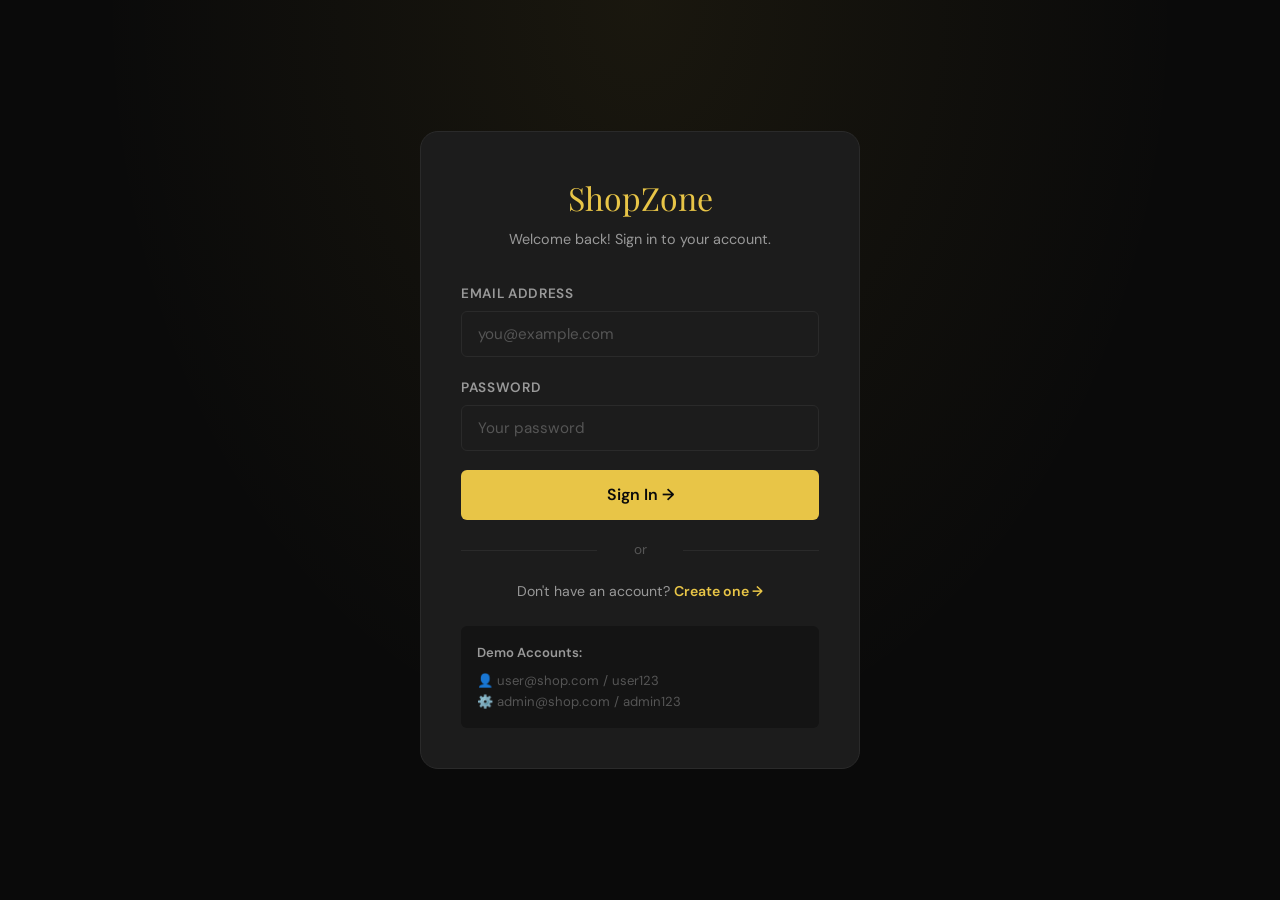
==== frontend/login.html @ 959109e8 "ShopZone eCommerce project" ====
<!DOCTYPE html>
<html lang="en">
<head>
  <meta charset="UTF-8">
  <meta name="viewport" content="width=device-width, initial-scale=1.0">
  <title>Login — ShopZone</title>
  <link rel="stylesheet" href="css/style.css">
</head>
<body>
<div class="auth-wrap">
  <div class="auth-card">
    <div class="auth-logo">ShopZone</div>
    <div class="auth-subtitle">Welcome back! Sign in to your account.</div>

    <div id="error-msg" style="display:none;background:rgba(224,84,84,.1);border:1px solid var(--danger);color:var(--danger);padding:.75rem 1rem;border-radius:var(--radius-sm);font-size:.88rem;margin-bottom:1rem"></div>

    <div class="form-group">
      <label class="form-label">Email Address</label>
      <input class="form-input" type="email" id="email" placeholder="you@example.com">
    </div>

    <div class="form-group">
      <label class="form-label">Password</label>
      <input class="form-input" type="password" id="password" placeholder="Your password">
    </div>

    <button class="btn btn-primary btn-lg btn-full" onclick="handleLogin()" id="login-btn">
      Sign In →
    </button>

    <div class="auth-divider">or</div>

    <div style="text-align:center;font-size:.88rem;color:var(--light)">
      Don't have an account? <a href="register.html" style="color:var(--accent);font-weight:600">Create one →</a>
    </div>

    <div style="margin-top:1.5rem;padding:1rem;background:var(--dark);border-radius:var(--radius-sm);font-size:.82rem;color:var(--muted)">
      <div style="font-weight:600;color:var(--light);margin-bottom:.4rem">Demo Accounts:</div>
      <div>👤 user@shop.com / user123</div>
      <div>⚙️ admin@shop.com / admin123</div>
    </div>
  </div>
</div>

<script src="js/main.js"></script>
<script>
  if (Auth.isLoggedIn()) window.location.href = 'index.html';

  document.getElementById('password').addEventListener('keydown', e => {
    if (e.key === 'Enter') handleLogin();
  });

  async function handleLogin() {
    const email    = document.getElementById('email').value.trim();
    const password = document.getElementById('password').value;
    const btn      = document.getElementById('login-btn');
    const errEl    = document.getElementById('error-msg');

    if (!email || !password) { showError('Please fill in all fields'); return; }

    btn.disabled = true;
    btn.textContent = 'Signing in…';
    errEl.style.display = 'none';

    try {
      const data = await api.post('/auth/login', { email, password });
      Auth.setSession(data.token, data.user);
      toast('Welcome back, ' + data.user.name + '! 👋', 'success');
      setTimeout(() => {
        window.location.href = data.user.role === 'admin' ? 'admin/dashboard.html' : 'index.html';
      }, 800);
    } catch (err) {
      showError(err.message);
      btn.disabled = false;
      btn.textContent = 'Sign In →';
    }
  }

  function showError(msg) {
    const el = document.getElementById('error-msg');
    el.textContent = msg;
    el.style.display = 'block';
  }
</script>
</body>
</html>
---- frontend/css/style.css ----
/* ═══════════════════════════════════════════════
   ShopZone — Global Stylesheet
   ═══════════════════════════════════════════════ */

@import url('https://fonts.googleapis.com/css2?family=Playfair+Display:wght@700;800&family=DM+Sans:wght@300;400;500;600&display=swap');

/* ── Variables ─────────────────────────────────── */
:root {
  --black:      #0a0a0a;
  --dark:       #141414;
  --card:       #1c1c1c;
  --border:     #2a2a2a;
  --muted:      #555;
  --light:      #999;
  --white:      #f5f5f0;
  --accent:     #e8c547;
  --accent2:    #c9a227;
  --danger:     #e05454;
  --success:    #4caf7d;
  --info:       #5a9cf8;

  --font-display: 'Playfair Display', serif;
  --font-body:    'DM Sans', sans-serif;

  --radius:  12px;
  --radius-sm: 6px;
  --shadow:  0 4px 24px rgba(0,0,0,0.4);
  --shadow-lg: 0 8px 48px rgba(0,0,0,0.6);
  --transition: all 0.25s cubic-bezier(0.4, 0, 0.2, 1);
}

/* ── Reset ─────────────────────────────────────── */
*, *::before, *::after { box-sizing: border-box; margin: 0; padding: 0; }

html { scroll-behavior: smooth; }

body {
  font-family: var(--font-body);
  background: var(--black);
  color: var(--white);
  line-height: 1.6;
  min-height: 100vh;
}

a { color: inherit; text-decoration: none; }
img { max-width: 100%; display: block; }
button { cursor: pointer; font-family: var(--font-body); }
input, textarea, select { font-family: var(--font-body); }

/* ── Scrollbar ──────────────────────────────────── */
::-webkit-scrollbar { width: 6px; }
::-webkit-scrollbar-track { background: var(--dark); }
::-webkit-scrollbar-thumb { background: var(--border); border-radius: 3px; }

/* ══════════════════════════════════════════════════
   NAVBAR
══════════════════════════════════════════════════ */
.navbar {
  position: sticky;
  top: 0;
  z-index: 1000;
  background: rgba(10,10,10,0.92);
  backdrop-filter: blur(16px);
  border-bottom: 1px solid var(--border);
  padding: 0 5%;
  display: flex;
  align-items: center;
  justify-content: space-between;
  height: 68px;
}

.nav-logo {
  font-family: var(--font-display);
  font-size: 1.6rem;
  color: var(--accent);
  letter-spacing: -0.5px;
}

.nav-logo span { color: var(--white); }

.nav-search {
  flex: 1;
  max-width: 420px;
  margin: 0 2rem;
  position: relative;
}

.nav-search input {
  width: 100%;
  padding: 0.55rem 1rem 0.55rem 2.8rem;
  background: var(--card);
  border: 1px solid var(--border);
  border-radius: 50px;
  color: var(--white);
  font-size: 0.9rem;
  transition: var(--transition);
  outline: none;
}

.nav-search input:focus {
  border-color: var(--accent);
  background: var(--dark);
}

.nav-search .search-icon {
  position: absolute;
  left: 0.9rem;
  top: 50%;
  transform: translateY(-50%);
  color: var(--light);
  font-size: 0.85rem;
}

.nav-links {
  display: flex;
  align-items: center;
  gap: 0.5rem;
}

.nav-links a {
  padding: 0.45rem 0.9rem;
  border-radius: var(--radius-sm);
  font-size: 0.9rem;
  font-weight: 500;
  color: var(--light);
  transition: var(--transition);
}

.nav-links a:hover { color: var(--white); background: var(--card); }

.nav-cart {
  position: relative;
  display: flex;
  align-items: center;
  gap: 0.4rem;
  padding: 0.45rem 1rem;
  background: var(--accent);
  color: var(--black) !important;
  border-radius: var(--radius-sm);
  font-weight: 600;
  font-size: 0.88rem;
  transition: var(--transition);
}

.nav-cart:hover { background: var(--accent2); }

.cart-badge {
  position: absolute;
  top: -6px;
  right: -6px;
  background: var(--danger);
  color: #fff;
  font-size: 0.65rem;
  font-weight: 700;
  width: 18px;
  height: 18px;
  border-radius: 50%;
  display: flex;
  align-items: center;
  justify-content: center;
  border: 2px solid var(--black);
}

.nav-user {
  display: flex;
  align-items: center;
  gap: 0.5rem;
  padding: 0.4rem 0.8rem;
  border-radius: var(--radius-sm);
  background: var(--card);
  border: 1px solid var(--border);
  font-size: 0.88rem;
  font-weight: 500;
  cursor: pointer;
  transition: var(--transition);
}

.nav-user:hover { border-color: var(--accent); }

/* ══════════════════════════════════════════════════
   HERO
══════════════════════════════════════════════════ */
.hero {
  background: linear-gradient(135deg, #141414 0%, #1a1500 50%, #0a0a0a 100%);
  padding: 5rem 5%;
  display: grid;
  grid-template-columns: 1fr 1fr;
  gap: 3rem;
  align-items: center;
  border-bottom: 1px solid var(--border);
  position: relative;
  overflow: hidden;
}

.hero::before {
  content: '';
  position: absolute;
  top: -50%;
  right: -10%;
  width: 500px;
  height: 500px;
  background: radial-gradient(circle, rgba(232,197,71,0.08) 0%, transparent 70%);
  pointer-events: none;
}

.hero-badge {
  display: inline-flex;
  align-items: center;
  gap: 0.4rem;
  background: rgba(232,197,71,0.12);
  border: 1px solid rgba(232,197,71,0.3);
  color: var(--accent);
  padding: 0.3rem 0.8rem;
  border-radius: 50px;
  font-size: 0.8rem;
  font-weight: 600;
  letter-spacing: 0.05em;
  text-transform: uppercase;
  margin-bottom: 1rem;
}

.hero h1 {
  font-family: var(--font-display);
  font-size: clamp(2.2rem, 4vw, 3.5rem);
  line-height: 1.15;
  margin-bottom: 1rem;
}

.hero h1 em {
  font-style: normal;
  color: var(--accent);
}

.hero p {
  color: var(--light);
  font-size: 1.05rem;
  margin-bottom: 2rem;
  max-width: 420px;
}

.hero-actions { display: flex; gap: 1rem; flex-wrap: wrap; }

.hero-image {
  display: grid;
  grid-template-columns: 1fr 1fr;
  gap: 1rem;
}

.hero-img-card {
  border-radius: var(--radius);
  overflow: hidden;
  aspect-ratio: 3/4;
  background: var(--card);
  border: 1px solid var(--border);
}

.hero-img-card:first-child { margin-top: 2rem; }

.hero-img-card img {
  width: 100%;
  height: 100%;
  object-fit: cover;
  transition: transform 0.5s ease;
}

.hero-img-card:hover img { transform: scale(1.06); }

/* ══════════════════════════════════════════════════
   BUTTONS
══════════════════════════════════════════════════ */
.btn {
  display: inline-flex;
  align-items: center;
  gap: 0.5rem;
  padding: 0.75rem 1.6rem;
  border-radius: var(--radius-sm);
  font-weight: 600;
  font-size: 0.9rem;
  border: none;
  transition: var(--transition);
  text-align: center;
  justify-content: center;
}

.btn-primary {
  background: var(--accent);
  color: var(--black);
}
.btn-primary:hover { background: var(--accent2); transform: translateY(-1px); }

.btn-outline {
  background: transparent;
  color: var(--white);
  border: 1px solid var(--border);
}
.btn-outline:hover { border-color: var(--accent); color: var(--accent); }

.btn-danger {
  background: var(--danger);
  color: #fff;
}
.btn-danger:hover { background: #c93f3f; }

.btn-success {
  background: var(--success);
  color: #fff;
}
.btn-success:hover { background: #3d9968; }

.btn-ghost {
  background: var(--card);
  color: var(--light);
  border: 1px solid var(--border);
}
.btn-ghost:hover { color: var(--white); border-color: var(--light); }

.btn-sm { padding: 0.45rem 1rem; font-size: 0.82rem; }
.btn-lg { padding: 0.9rem 2rem; font-size: 1rem; }
.btn-full { width: 100%; }

.btn:disabled { opacity: 0.5; cursor: not-allowed; transform: none; }

/* ══════════════════════════════════════════════════
   SECTION LAYOUT
══════════════════════════════════════════════════ */
.section { padding: 4rem 5%; }

.section-header {
  display: flex;
  align-items: flex-end;
  justify-content: space-between;
  margin-bottom: 2.5rem;
}

.section-title {
  font-family: var(--font-display);
  font-size: 1.8rem;
  font-weight: 700;
}

.section-title span { color: var(--accent); }

/* ══════════════════════════════════════════════════
   PRODUCT GRID & CARDS
══════════════════════════════════════════════════ */
.product-grid {
  display: grid;
  grid-template-columns: repeat(auto-fill, minmax(240px, 1fr));
  gap: 1.5rem;
}

.product-card {
  background: var(--card);
  border: 1px solid var(--border);
  border-radius: var(--radius);
  overflow: hidden;
  transition: var(--transition);
  cursor: pointer;
  position: relative;
}

.product-card:hover {
  border-color: var(--accent);
  transform: translateY(-4px);
  box-shadow: 0 12px 32px rgba(232,197,71,0.1);
}

.product-img {
  aspect-ratio: 4/3;
  overflow: hidden;
  background: var(--dark);
}

.product-img img {
  width: 100%;
  height: 100%;
  object-fit: cover;
  transition: transform 0.5s ease;
}

.product-card:hover .product-img img { transform: scale(1.08); }

.product-badge {
  position: absolute;
  top: 0.75rem;
  left: 0.75rem;
  background: var(--accent);
  color: var(--black);
  font-size: 0.7rem;
  font-weight: 700;
  padding: 0.2rem 0.6rem;
  border-radius: 4px;
  text-transform: uppercase;
  letter-spacing: 0.05em;
}

.product-info { padding: 1.1rem; }

.product-category {
  font-size: 0.75rem;
  color: var(--accent);
  font-weight: 600;
  text-transform: uppercase;
  letter-spacing: 0.06em;
  margin-bottom: 0.35rem;
}

.product-name {
  font-size: 0.95rem;
  font-weight: 600;
  margin-bottom: 0.5rem;
  line-height: 1.4;
  color: var(--white);
}

.product-price {
  font-size: 1.1rem;
  font-weight: 700;
  color: var(--accent);
}

.product-stock {
  font-size: 0.78rem;
  color: var(--light);
  margin-top: 0.2rem;
}

.product-actions {
  padding: 0 1.1rem 1.1rem;
  display: flex;
  gap: 0.5rem;
}

/* ══════════════════════════════════════════════════
   FILTERS / CATEGORIES
══════════════════════════════════════════════════ */
.filter-bar {
  display: flex;
  gap: 0.5rem;
  flex-wrap: wrap;
  margin-bottom: 2rem;
}

.filter-chip {
  padding: 0.4rem 1rem;
  border-radius: 50px;
  border: 1px solid var(--border);
  background: transparent;
  color: var(--light);
  font-size: 0.85rem;
  font-weight: 500;
  cursor: pointer;
  transition: var(--transition);
}

.filter-chip:hover,
.filter-chip.active {
  background: var(--accent);
  border-color: var(--accent);
  color: var(--black);
}

/* ══════════════════════════════════════════════════
   FORMS & INPUTS
══════════════════════════════════════════════════ */
.form-group {
  display: flex;
  flex-direction: column;
  gap: 0.4rem;
  margin-bottom: 1.2rem;
}

.form-label {
  font-size: 0.85rem;
  font-weight: 600;
  color: var(--light);
  text-transform: uppercase;
  letter-spacing: 0.05em;
}

.form-input {
  padding: 0.75rem 1rem;
  background: var(--card);
  border: 1px solid var(--border);
  border-radius: var(--radius-sm);
  color: var(--white);
  font-size: 0.95rem;
  outline: none;
  transition: var(--transition);
}

.form-input:focus {
  border-color: var(--accent);
  background: var(--dark);
}

.form-input::placeholder { color: var(--muted); }

textarea.form-input { resize: vertical; min-height: 100px; }

/* ══════════════════════════════════════════════════
   CART PAGE
══════════════════════════════════════════════════ */
.cart-layout {
  display: grid;
  grid-template-columns: 1fr 360px;
  gap: 2rem;
  align-items: start;
}

.cart-item {
  display: grid;
  grid-template-columns: 90px 1fr auto;
  gap: 1rem;
  align-items: center;
  padding: 1rem;
  background: var(--card);
  border: 1px solid var(--border);
  border-radius: var(--radius);
  margin-bottom: 1rem;
  transition: var(--transition);
}

.cart-item:hover { border-color: var(--border); }

.cart-item-img {
  width: 90px;
  height: 90px;
  border-radius: var(--radius-sm);
  overflow: hidden;
  background: var(--dark);
  flex-shrink: 0;
}

.cart-item-img img { width: 100%; height: 100%; object-fit: cover; }

.cart-item-name { font-weight: 600; margin-bottom: 0.25rem; }
.cart-item-cat  { font-size: 0.8rem; color: var(--accent); }
.cart-item-price { font-size: 1rem; font-weight: 700; color: var(--accent); margin-top: 0.3rem; }

.qty-control {
  display: flex;
  align-items: center;
  gap: 0.5rem;
}

.qty-btn {
  width: 30px;
  height: 30px;
  border-radius: 50%;
  border: 1px solid var(--border);
  background: var(--dark);
  color: var(--white);
  font-size: 1rem;
  display: flex;
  align-items: center;
  justify-content: center;
  transition: var(--transition);
}

.qty-btn:hover { border-color: var(--accent); color: var(--accent); }
.qty-num { min-width: 24px; text-align: center; font-weight: 600; }

.cart-summary {
  background: var(--card);
  border: 1px solid var(--border);
  border-radius: var(--radius);
  padding: 1.5rem;
  position: sticky;
  top: 88px;
}

.summary-title {
  font-family: var(--font-display);
  font-size: 1.2rem;
  margin-bottom: 1.2rem;
  padding-bottom: 0.8rem;
  border-bottom: 1px solid var(--border);
}

.summary-row {
  display: flex;
  justify-content: space-between;
  margin-bottom: 0.7rem;
  font-size: 0.9rem;
  color: var(--light);
}

.summary-row.total {
  font-size: 1.1rem;
  font-weight: 700;
  color: var(--white);
  border-top: 1px solid var(--border);
  padding-top: 0.8rem;
  margin-top: 0.5rem;
}

.summary-row.total .amount { color: var(--accent); }

/* ══════════════════════════════════════════════════
   ORDER STATUS BADGE
══════════════════════════════════════════════════ */
.status-badge {
  display: inline-flex;
  align-items: center;
  gap: 0.3rem;
  padding: 0.25rem 0.75rem;
  border-radius: 50px;
  font-size: 0.78rem;
  font-weight: 600;
  text-transform: capitalize;
}

.status-pending    { background: rgba(232,197,71,0.15); color: var(--accent); }
.status-processing { background: rgba(90,156,248,0.15); color: var(--info); }
.status-shipped    { background: rgba(156,90,248,0.15); color: #a07af5; }
.status-delivered  { background: rgba(76,175,125,0.15); color: var(--success); }
.status-cancelled  { background: rgba(224,84,84,0.15);  color: var(--danger); }

/* ══════════════════════════════════════════════════
   AUTH PAGES
══════════════════════════════════════════════════ */
.auth-wrap {
  min-height: 100vh;
  display: flex;
  align-items: center;
  justify-content: center;
  padding: 2rem;
  background: radial-gradient(ellipse at 50% 0%, rgba(232,197,71,0.07) 0%, transparent 60%);
}

.auth-card {
  width: 100%;
  max-width: 440px;
  background: var(--card);
  border: 1px solid var(--border);
  border-radius: calc(var(--radius) * 1.5);
  padding: 2.5rem;
}

.auth-logo {
  font-family: var(--font-display);
  font-size: 2rem;
  color: var(--accent);
  text-align: center;
  margin-bottom: 0.3rem;
}

.auth-subtitle {
  text-align: center;
  color: var(--light);
  font-size: 0.9rem;
  margin-bottom: 2rem;
}

.auth-divider {
  text-align: center;
  color: var(--muted);
  font-size: 0.85rem;
  margin: 1.2rem 0;
  position: relative;
}

.auth-divider::before, .auth-divider::after {
  content: '';
  position: absolute;
  top: 50%;
  width: 38%;
  height: 1px;
  background: var(--border);
}

.auth-divider::before { left: 0; }
.auth-divider::after  { right: 0; }

/* ══════════════════════════════════════════════════
   TOAST NOTIFICATIONS
══════════════════════════════════════════════════ */
.toast-container {
  position: fixed;
  top: 80px;
  right: 1.5rem;
  z-index: 9999;
  display: flex;
  flex-direction: column;
  gap: 0.5rem;
}

.toast {
  background: var(--card);
  border: 1px solid var(--border);
  border-radius: var(--radius-sm);
  padding: 0.8rem 1.2rem;
  font-size: 0.88rem;
  font-weight: 500;
  display: flex;
  align-items: center;
  gap: 0.5rem;
  min-width: 240px;
  max-width: 320px;
  box-shadow: var(--shadow);
  animation: slideIn 0.3s ease;
}

.toast.success { border-left: 3px solid var(--success); }
.toast.error   { border-left: 3px solid var(--danger); }
.toast.info    { border-left: 3px solid var(--info); }

@keyframes slideIn {
  from { transform: translateX(100%); opacity: 0; }
  to   { transform: translateX(0);    opacity: 1; }
}

/* ══════════════════════════════════════════════════
   ADMIN DASHBOARD
══════════════════════════════════════════════════ */
.admin-layout {
  display: grid;
  grid-template-columns: 220px 1fr;
  min-height: 100vh;
}

.admin-sidebar {
  background: var(--dark);
  border-right: 1px solid var(--border);
  padding: 1.5rem 0;
  position: sticky;
  top: 0;
  height: 100vh;
  overflow-y: auto;
}

.sidebar-logo {
  font-family: var(--font-display);
  font-size: 1.3rem;
  color: var(--accent);
  padding: 0 1.5rem;
  margin-bottom: 2rem;
}

.sidebar-label {
  font-size: 0.7rem;
  font-weight: 700;
  text-transform: uppercase;
  letter-spacing: 0.1em;
  color: var(--muted);
  padding: 0 1.5rem;
  margin: 1.2rem 0 0.4rem;
}

.sidebar-link {
  display: flex;
  align-items: center;
  gap: 0.75rem;
  padding: 0.7rem 1.5rem;
  font-size: 0.9rem;
  font-weight: 500;
  color: var(--light);
  transition: var(--transition);
}

.sidebar-link:hover,
.sidebar-link.active {
  background: rgba(232,197,71,0.08);
  color: var(--accent);
  border-right: 2px solid var(--accent);
}

.admin-content { padding: 2rem; }

.stats-grid {
  display: grid;
  grid-template-columns: repeat(auto-fill, minmax(200px, 1fr));
  gap: 1rem;
  margin-bottom: 2rem;
}

.stat-card {
  background: var(--card);
  border: 1px solid var(--border);
  border-radius: var(--radius);
  padding: 1.4rem;
  display: flex;
  align-items: flex-start;
  justify-content: space-between;
  gap: 1rem;
}

.stat-label {
  font-size: 0.8rem;
  color: var(--light);
  font-weight: 600;
  text-transform: uppercase;
  letter-spacing: 0.05em;
  margin-bottom: 0.4rem;
}

.stat-value {
  font-size: 1.8rem;
  font-weight: 700;
  color: var(--white);
  line-height: 1;
}

.stat-icon {
  width: 44px;
  height: 44px;
  border-radius: var(--radius-sm);
  display: flex;
  align-items: center;
  justify-content: center;
  font-size: 1.2rem;
  flex-shrink: 0;
}

/* ══════════════════════════════════════════════════
   TABLE
══════════════════════════════════════════════════ */
.table-wrap {
  background: var(--card);
  border: 1px solid var(--border);
  border-radius: var(--radius);
  overflow: hidden;
}

table {
  width: 100%;
  border-collapse: collapse;
  font-size: 0.9rem;
}

th {
  text-align: left;
  padding: 0.9rem 1.2rem;
  background: var(--dark);
  color: var(--light);
  font-weight: 600;
  font-size: 0.78rem;
  text-transform: uppercase;
  letter-spacing: 0.06em;
  border-bottom: 1px solid var(--border);
}

td {
  padding: 0.9rem 1.2rem;
  border-bottom: 1px solid rgba(42,42,42,0.5);
  color: var(--white);
  vertical-align: middle;
}

tr:last-child td { border-bottom: none; }

tr:hover td { background: rgba(255,255,255,0.02); }

/* ══════════════════════════════════════════════════
   MODAL
══════════════════════════════════════════════════ */
.modal-overlay {
  position: fixed;
  inset: 0;
  background: rgba(0,0,0,0.7);
  backdrop-filter: blur(4px);
  z-index: 2000;
  display: flex;
  align-items: center;
  justify-content: center;
  padding: 1rem;
  opacity: 0;
  pointer-events: none;
  transition: opacity 0.3s ease;
}

.modal-overlay.open {
  opacity: 1;
  pointer-events: all;
}

.modal {
  background: var(--card);
  border: 1px solid var(--border);
  border-radius: var(--radius);
  padding: 2rem;
  width: 100%;
  max-width: 520px;
  max-height: 90vh;
  overflow-y: auto;
  transform: translateY(20px);
  transition: transform 0.3s ease;
}

.modal-overlay.open .modal { transform: translateY(0); }

.modal-header {
  display: flex;
  align-items: center;
  justify-content: space-between;
  margin-bottom: 1.5rem;
}

.modal-title { font-family: var(--font-display); font-size: 1.3rem; }

.modal-close {
  width: 32px;
  height: 32px;
  border-radius: 50%;
  border: 1px solid var(--border);
  background: transparent;
  color: var(--light);
  font-size: 1.1rem;
  display: flex;
  align-items: center;
  justify-content: center;
  transition: var(--transition);
}

.modal-close:hover { border-color: var(--danger); color: var(--danger); }

/* ══════════════════════════════════════════════════
   EMPTY STATE
══════════════════════════════════════════════════ */
.empty-state {
  text-align: center;
  padding: 5rem 2rem;
}

.empty-icon {
  font-size: 4rem;
  margin-bottom: 1rem;
  opacity: 0.3;
}

.empty-title {
  font-family: var(--font-display);
  font-size: 1.4rem;
  margin-bottom: 0.5rem;
}

.empty-text { color: var(--light); margin-bottom: 1.5rem; }

/* ══════════════════════════════════════════════════
   LOADING SPINNER
══════════════════════════════════════════════════ */
.spinner {
  width: 36px;
  height: 36px;
  border: 3px solid var(--border);
  border-top-color: var(--accent);
  border-radius: 50%;
  animation: spin 0.7s linear infinite;
  margin: 2rem auto;
}

@keyframes spin { to { transform: rotate(360deg); } }

.loading-center {
  display: flex;
  align-items: center;
  justify-content: center;
  padding: 4rem;
}

/* ══════════════════════════════════════════════════
   FOOTER
══════════════════════════════════════════════════ */
footer {
  background: var(--dark);
  border-top: 1px solid var(--border);
  padding: 3rem 5% 1.5rem;
  margin-top: 4rem;
}

.footer-grid {
  display: grid;
  grid-template-columns: 1.5fr 1fr 1fr 1fr;
  gap: 2rem;
  margin-bottom: 2.5rem;
}

.footer-brand p {
  color: var(--light);
  font-size: 0.88rem;
  margin-top: 0.7rem;
  max-width: 220px;
  line-height: 1.7;
}

.footer-col h4 {
  font-size: 0.85rem;
  font-weight: 700;
  text-transform: uppercase;
  letter-spacing: 0.08em;
  color: var(--white);
  margin-bottom: 1rem;
}

.footer-col a {
  display: block;
  font-size: 0.88rem;
  color: var(--light);
  margin-bottom: 0.5rem;
  transition: color 0.2s;
}

.footer-col a:hover { color: var(--accent); }

.footer-bottom {
  display: flex;
  align-items: center;
  justify-content: space-between;
  padding-top: 1.5rem;
  border-top: 1px solid var(--border);
  font-size: 0.82rem;
  color: var(--muted);
}

/* ══════════════════════════════════════════════════
   RESPONSIVE
══════════════════════════════════════════════════ */
@media (max-width: 900px) {
  .hero { grid-template-columns: 1fr; text-align: center; }
  .hero p { max-width: none; }
  .hero-image { display: none; }
  .cart-layout { grid-template-columns: 1fr; }
  .footer-grid { grid-template-columns: 1fr 1fr; }
  .admin-layout { grid-template-columns: 1fr; }
  .admin-sidebar { display: none; }
}

@media (max-width: 600px) {
  .nav-search { display: none; }
  .section { padding: 2.5rem 4%; }
  .product-grid { grid-template-columns: repeat(2, 1fr); gap: 1rem; }
  .cart-item { grid-template-columns: 70px 1fr; }
  .footer-grid { grid-template-columns: 1fr; }
}
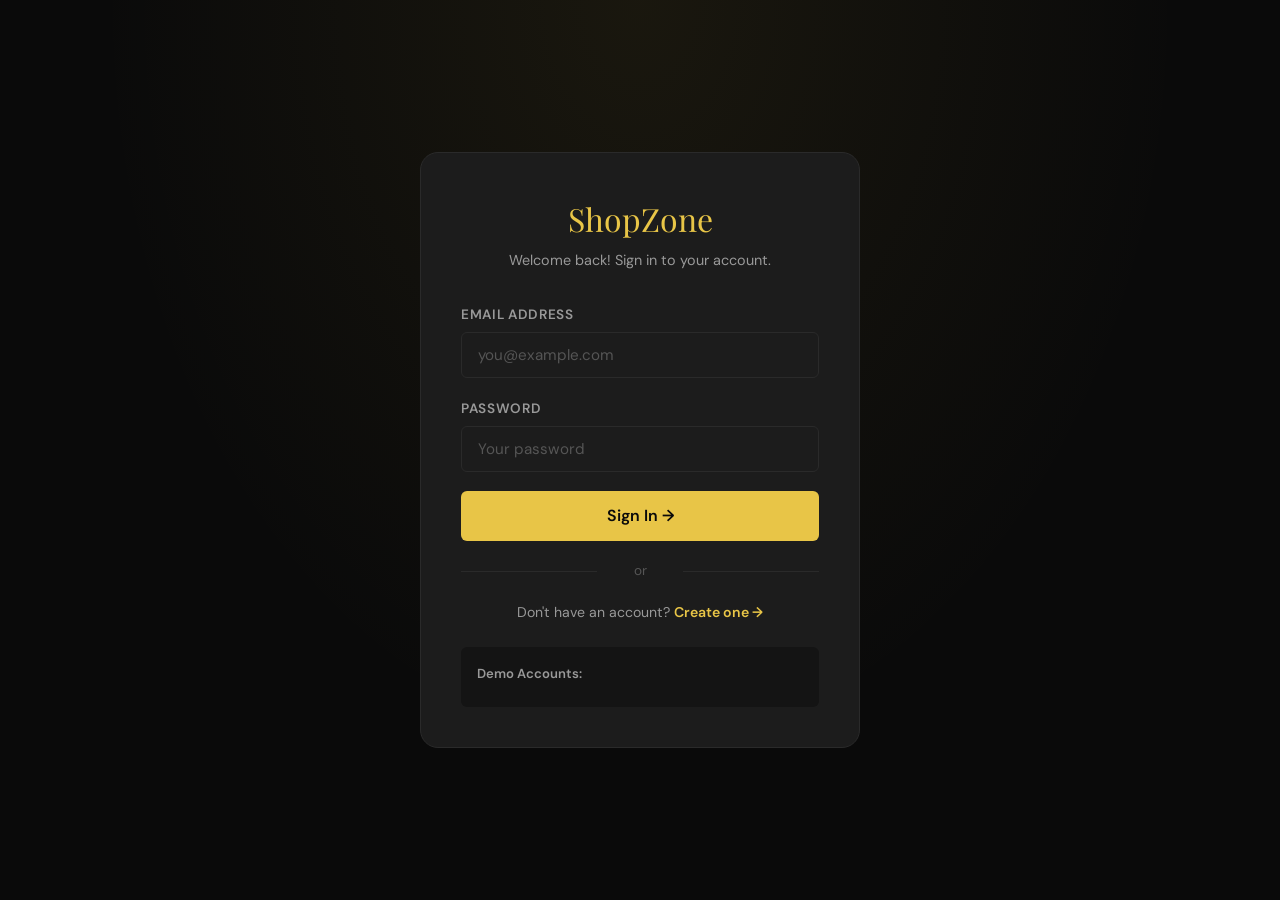
==== commit 96af279b: "Remove demo account credentials from login.html Removed demo account credentials from login page." ====
--- a/frontend/login.html
+++ b/frontend/login.html
@@ -36,8 +36,8 @@
 
     <div style="margin-top:1.5rem;padding:1rem;background:var(--dark);border-radius:var(--radius-sm);font-size:.82rem;color:var(--muted)">
       <div style="font-weight:600;color:var(--light);margin-bottom:.4rem">Demo Accounts:</div>
-      <div>👤 user@shop.com / user123</div>
-      <div>⚙️ admin@shop.com / admin123</div>
+    
+      
     </div>
   </div>
 </div>
